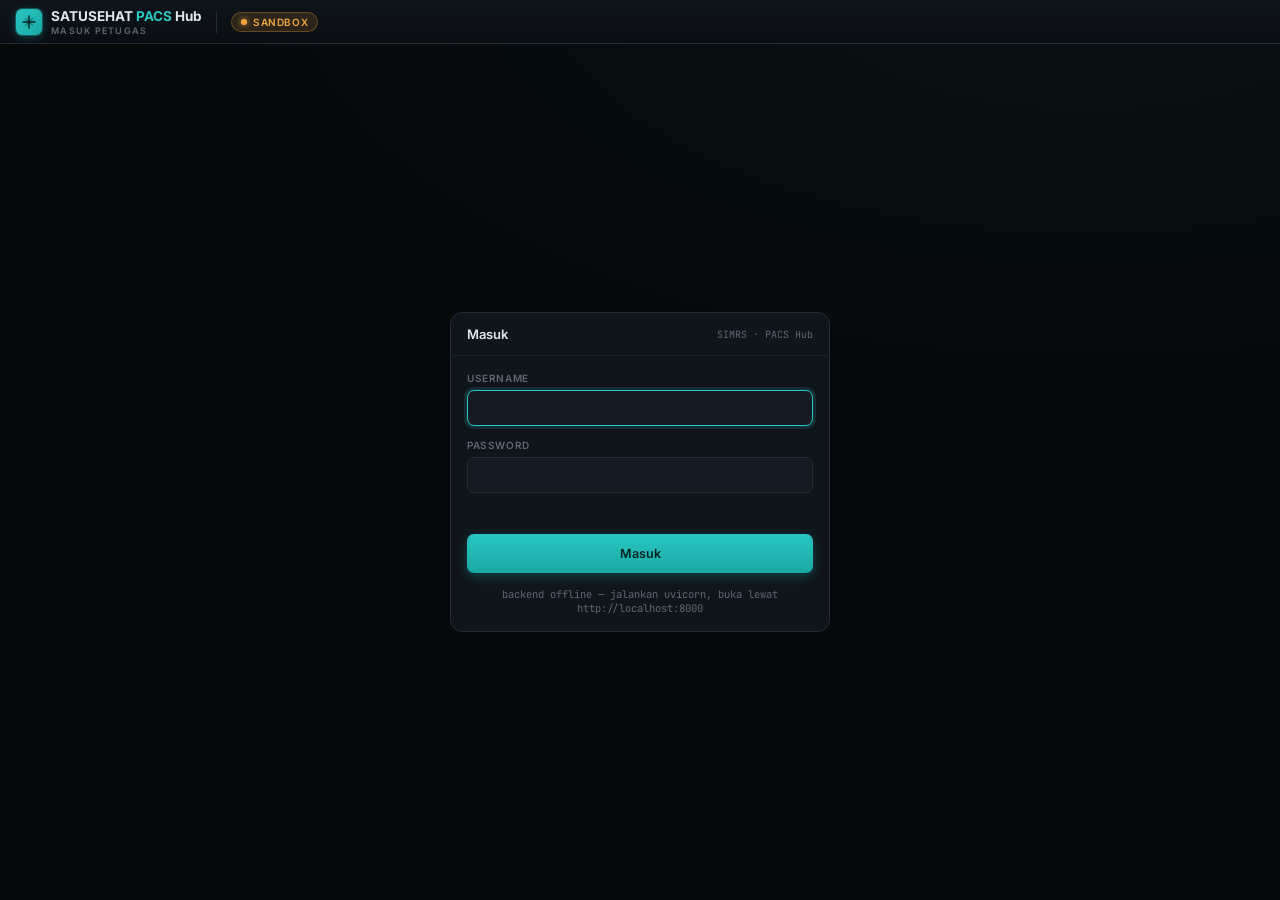
==== Frontend/bedah.html @ 787d6f1c "feat: login with roles, Instalasi Bedah module (Encounter + Procedure), single PACS viewer" ====
<!DOCTYPE html>
<html lang="id" data-theme="dark">
<head>
<meta charset="UTF-8" />
<meta name="viewport" content="width=device-width, initial-scale=1.0" />
<script src="auth.js"></script>
<title>Instalasi Bedah · SATUSEHAT PACS</title>
<link rel="preconnect" href="https://fonts.googleapis.com" />
<link rel="preconnect" href="https://fonts.gstatic.com" crossorigin />
<link href="https://fonts.googleapis.com/css2?family=Inter:wght@400;500;600;700;800&family=JetBrains+Mono:wght@400;500;600&display=swap" rel="stylesheet" />
<style>
:root{
  --bg-void:#06080a;--bg-app:#0b0f14;--bg-elev:#10151b;--bg-panel:#131a22;--bg-panel-2:#182029;--bg-hover:#1d2731;
  --line:#232d38;--line-soft:#1a222b;--txt:#dfe7ee;--txt-2:#93a1af;--txt-3:#5c6875;
  --accent:#29c6c2;--accent-2:#1aa8a4;--accent-dim:rgba(41,198,194,.13);
  --amber:#f2a63b;--amber-dim:rgba(242,166,59,.13);--green:#35c46b;--red:#e5484d;--blue:#4a90e2;--purple:#9d7bff;
  --shadow:0 8px 30px rgba(0,0,0,.45);--radius:6px;--mono:'JetBrains Mono','Consolas',monospace;--h-brand:44px;
}
*{box-sizing:border-box;margin:0;padding:0}
html,body{height:100%}
body{font-family:'Inter',-apple-system,'Segoe UI',Roboto,sans-serif;background:var(--bg-void);color:var(--txt);font-size:13px;-webkit-font-smoothing:antialiased;
  background-image:radial-gradient(1000px 500px at 85% -5%,rgba(41,198,194,.05),transparent)}
button{font-family:inherit;color:inherit;background:none;border:none;cursor:pointer}
a{text-decoration:none;color:inherit}
::-webkit-scrollbar{width:9px;height:9px}::-webkit-scrollbar-track{background:var(--bg-void)}::-webkit-scrollbar-thumb{background:#28323d;border-radius:5px;border:2px solid var(--bg-void)}
.mono{font-family:var(--mono)}

/* brand */
.brand{height:var(--h-brand);display:flex;align-items:center;gap:14px;padding:0 16px;background:linear-gradient(180deg,#0e141a,#0a0e13);border-bottom:1px solid var(--line);position:sticky;top:0;z-index:20}
.logo{display:flex;align-items:center;gap:9px}
.logo-mark{width:26px;height:26px;border-radius:6px;background:linear-gradient(135deg,var(--accent),var(--accent-2));display:grid;place-items:center;box-shadow:0 0 0 1px rgba(41,198,194,.3),0 2px 10px rgba(41,198,194,.3)}
.logo-mark svg{width:16px;height:16px;stroke:#04211f;stroke-width:2.2;fill:none}
.logo-name{font-weight:700;font-size:13.5px}.logo-name b{color:var(--accent)}
.logo-sub{font-size:9px;letter-spacing:.14em;color:var(--txt-3);text-transform:uppercase;font-weight:600;margin-top:1px}
.brand-sep{width:1px;height:22px;background:var(--line)}
.env-badge{display:flex;align-items:center;gap:6px;padding:3px 9px;border-radius:20px;background:var(--amber-dim);border:1px solid rgba(242,166,59,.3)}
.env-badge .dot{width:6px;height:6px;border-radius:50%;background:var(--amber);box-shadow:0 0 6px var(--amber)}
.env-badge span{font-size:10px;font-weight:600;letter-spacing:.06em;color:var(--amber)}
.topnav{display:flex;gap:2px;margin-left:6px}
.topnav a{padding:6px 13px;border-radius:6px;font-size:12px;font-weight:600;color:var(--txt-2);transition:.12s}
.topnav a:hover{background:var(--bg-hover);color:var(--txt)}.topnav a.active{background:var(--accent-dim);color:var(--accent)}
.brand-spacer{flex:1}
.unit-sel{display:flex;align-items:center;gap:8px;padding:5px 12px;border-radius:var(--radius);background:var(--bg-panel);border:1px solid var(--line);font-size:12px}
.unit-sel select{background:none;border:none;color:var(--txt);font-family:inherit;font-weight:600;font-size:12px;outline:none;cursor:pointer}
.avatar{width:28px;height:28px;border-radius:50%;background:linear-gradient(135deg,#2c3a47,#1c2732);border:1px solid var(--line);display:grid;place-items:center;font-size:11px;font-weight:700;color:var(--txt-2)}

.wrap{max-width:1240px;margin:0 auto;padding:24px 26px 60px}
.page-head{display:flex;align-items:flex-end;justify-content:space-between;margin-bottom:20px}
.page-head h1{font-size:24px;font-weight:800;letter-spacing:-.02em}
.page-head p{font-size:13px;color:var(--txt-2);margin-top:4px}
.page-head .accession{font-family:var(--mono);font-size:12px;color:var(--txt-3);background:var(--bg-panel);border:1px solid var(--line);padding:7px 12px;border-radius:8px}
.page-head .accession b{color:var(--accent)}

/* stepper */
.stepper{display:flex;align-items:center;gap:0;margin-bottom:24px;background:var(--bg-elev);border:1px solid var(--line);border-radius:12px;padding:6px}
.step{flex:1;display:flex;align-items:center;gap:10px;padding:10px 14px;border-radius:8px;position:relative}
.step.active{background:var(--accent-dim)}
.step .num{width:24px;height:24px;border-radius:50%;display:grid;place-items:center;font-size:11px;font-weight:700;font-family:var(--mono);background:var(--bg-panel);color:var(--txt-3);border:1px solid var(--line);flex-shrink:0}
.step.active .num{background:var(--accent);color:#042321;border-color:var(--accent)}
.step.done .num{background:rgba(53,196,107,.2);color:var(--green);border-color:rgba(53,196,107,.4)}
.step b{font-size:12px;font-weight:600}.step.active b{color:var(--accent)}.step:not(.active) b{color:var(--txt-2)}
.step small{display:block;font-size:9.5px;color:var(--txt-3)}
.step-arrow{color:var(--txt-3);opacity:.4;padding:0 2px}.step-arrow svg{width:14px;height:14px;stroke:currentColor;fill:none;stroke-width:2}

/* layout */
.grid{display:grid;grid-template-columns:1fr 1fr;gap:16px}
.col{display:flex;flex-direction:column;gap:16px}
.card{background:var(--bg-elev);border:1px solid var(--line);border-radius:12px;overflow:hidden}
.card-head{display:flex;align-items:center;gap:10px;padding:13px 16px;border-bottom:1px solid var(--line-soft)}
.card-head .hicon{width:26px;height:26px;border-radius:7px;background:var(--accent-dim);display:grid;place-items:center}
.card-head .hicon svg{width:15px;height:15px;stroke:var(--accent);fill:none;stroke-width:1.8}
.card-head b{font-size:13px;font-weight:600}
.card-head small{margin-left:auto;font-size:10px;color:var(--txt-3);font-family:var(--mono)}
.card-body{padding:16px}

/* fields */
.field{margin-bottom:13px}
.field:last-child{margin-bottom:0}
.field label{display:block;font-size:10px;letter-spacing:.06em;text-transform:uppercase;color:var(--txt-3);font-weight:600;margin-bottom:6px}
.field input,.field select,.field textarea{width:100%;background:var(--bg-panel);border:1px solid var(--line);border-radius:7px;padding:9px 11px;color:var(--txt);font-family:inherit;font-size:13px;outline:none;transition:border-color .12s}
.field input:focus,.field select:focus,.field textarea:focus{border-color:var(--accent);box-shadow:0 0 0 3px var(--accent-dim)}
.field .mono{font-family:var(--mono)}
.field textarea{resize:vertical;line-height:1.5}
.field-row{display:flex;gap:11px}.field-row .field{flex:1}
.nik-row{display:flex;gap:8px;align-items:flex-end}
.nik-row .field{flex:1;margin-bottom:0}
.btn{display:flex;align-items:center;justify-content:center;gap:8px;padding:9px 14px;border-radius:7px;font-size:12.5px;font-weight:600;transition:filter .12s,transform .06s,background .12s;white-space:nowrap}
.btn:active{transform:translateY(1px)}
.btn svg{width:15px;height:15px;stroke:currentColor;fill:none;stroke-width:2}
.btn-ghost{background:var(--bg-panel);border:1px solid var(--line);color:var(--txt-2)}
.btn-ghost:hover{background:var(--bg-hover);color:var(--txt)}
.btn-primary{background:linear-gradient(180deg,var(--accent),var(--accent-2));color:#042321;box-shadow:0 3px 12px rgba(41,198,194,.28)}
.btn-primary:hover{filter:brightness(1.08)}
.btn-block{width:100%;padding:12px}
.ihs-badge{display:none;align-items:center;gap:8px;margin-top:11px;padding:9px 12px;background:rgba(53,196,107,.09);border:1px solid rgba(53,196,107,.3);border-radius:8px;font-size:12px}
.ihs-badge.show{display:flex}
.ihs-badge svg{width:15px;height:15px;stroke:var(--green);fill:none;stroke-width:2.4}
.ihs-badge b{font-family:var(--mono);color:var(--green)}
.ihs-badge span{color:var(--txt-2)}

/* upload dropzone */
.dropzone{border:1.5px dashed var(--line);border-radius:10px;padding:26px 18px;text-align:center;transition:.15s;cursor:pointer;background:var(--bg-panel)}
.dropzone:hover,.dropzone.drag{border-color:var(--accent);background:var(--accent-dim)}
.dropzone svg{width:34px;height:34px;stroke:var(--accent);fill:none;stroke-width:1.5;margin-bottom:10px}
.dropzone b{display:block;font-size:13px;font-weight:600;margin-bottom:4px}
.dropzone small{font-size:11px;color:var(--txt-3)}
.dropzone .fmts{margin-top:10px;display:flex;gap:6px;justify-content:center}
.dropzone .fmts span{font-family:var(--mono);font-size:9px;font-weight:600;padding:2px 7px;border-radius:4px;background:var(--bg-void);color:var(--txt-2);border:1px solid var(--line)}
.preview{display:none;gap:13px;align-items:center;padding:12px;background:var(--bg-panel);border:1px solid var(--line);border-radius:10px;margin-top:12px}
.preview.show{display:flex}
.preview .thumb{width:74px;height:74px;border-radius:8px;overflow:hidden;background:#05070a;flex-shrink:0;border:1px solid var(--line)}
.preview .thumb svg{width:100%;height:100%;display:block}
.preview .pinfo{flex:1;min-width:0}
.preview .pinfo b{font-size:12.5px;font-weight:600;display:block;white-space:nowrap;overflow:hidden;text-overflow:ellipsis}
.preview .pinfo small{font-size:10.5px;color:var(--txt-3);font-family:var(--mono);display:block;margin-top:3px}
.preview .pmeta{display:flex;gap:6px;margin-top:7px}
.preview .pmeta span{font-family:var(--mono);font-size:9px;padding:2px 6px;border-radius:4px;background:var(--accent-dim);color:var(--accent)}

/* live FHIR console */
.console{background:#05080b;border:1px solid var(--line);border-radius:10px;overflow:hidden}
.console-head{display:flex;align-items:center;justify-content:space-between;padding:9px 13px;background:var(--bg-panel);border-bottom:1px solid var(--line)}
.console-head span{font-size:10px;letter-spacing:.08em;text-transform:uppercase;color:var(--txt-2);font-weight:600;display:flex;align-items:center;gap:8px}
.console-head .led{width:6px;height:6px;border-radius:50%;background:var(--txt-3)}
.console-head.live .led{background:var(--green);box-shadow:0 0 6px var(--green)}
.console-body{max-height:280px;overflow:auto;padding:12px 13px;font-family:var(--mono);font-size:11px;line-height:1.65;white-space:pre-wrap;word-break:break-word;color:#8fa3b3}
.console-body .key{color:#7fb2e8}.console-body .str{color:#c3e88d}.console-body .method{color:var(--accent);font-weight:600}.console-body .url{color:var(--txt-2)}.console-body .ok{color:var(--green)}.console-body .muted{color:var(--txt-3)}.console-body .err{color:var(--red)}.console-body .amber{color:var(--amber)}
.actions{display:flex;gap:11px;margin-top:2px}
.actions .btn{flex:1}

@media(max-width:920px){.grid{grid-template-columns:1fr}.stepper{overflow-x:auto}.page-head{flex-direction:column;align-items:flex-start;gap:10px}}
/* bedah */
.rad-empty{font-size:12px;color:var(--txt-3)}
.rad-item{padding:10px 12px;border:1px solid var(--line);border-radius:9px;background:var(--bg-panel);margin-bottom:9px}
.rad-item:last-child{margin-bottom:0}
.rad-item .rt{display:flex;align-items:center;gap:8px;font-size:12.5px;font-weight:600}
.rad-item .rt span{font-family:var(--mono);font-size:9px;padding:2px 6px;border-radius:4px;background:var(--accent-dim);color:var(--accent)}
.rad-item .rd{font-size:10.5px;color:var(--txt-3);font-family:var(--mono);margin-top:3px}
.rad-item .rr{font-size:12px;color:var(--txt-2);margin-top:6px;line-height:1.5}
.op-item{cursor:pointer;transition:border-color .12s}.op-item:hover{border-color:var(--accent)}
.op-item.active{border-color:var(--accent);box-shadow:0 0 0 3px var(--accent-dim)}
.tag{margin-left:auto;font-style:normal;font-size:9px;font-weight:600;letter-spacing:.04em;text-transform:uppercase;padding:2px 7px;border-radius:10px}
.tag.sent{background:rgba(53,196,107,.15);color:var(--green)}
.tag.scheduled{background:var(--amber-dim);color:var(--amber)}
.field input:disabled,.field select:disabled,.field textarea:disabled{opacity:.6}
</style>
</head>
<body>

<header class="brand">
  <a href="index.html" class="logo">
    <div class="logo-mark"><svg viewBox="0 0 24 24"><path d="M12 3v18M3 12h18" stroke-linecap="round"/><path d="M7 7l10 10M17 7L7 17" opacity=".4" stroke-linecap="round"/></svg></div>
    <div><div class="logo-name">SATUSEHAT <b>PACS</b> Hub</div><div class="logo-sub">Instalasi Bedah Sentral</div></div>
  </a>
  <div class="brand-sep"></div>
  <div class="env-badge"><i class="dot"></i><span>SANDBOX</span></div>
  <nav class="topnav">
    <a href="index.html">Menu</a>
    <a href="instalasi.html">Instalasi</a>
    <a href="pacs.html">PACS Viewer</a>
    <a href="bedah.html" class="active">Bedah</a>
  </nav>
  <div class="brand-spacer"></div>
  <div class="avatar">—</div>
</header>

<div class="wrap">
  <div class="page-head">
    <div><h1>Laporan Operasi</h1><p>Instalasi Bedah Sentral · RSUD Dr. Soetomo</p></div>
    <div class="accession">No. Operasi · <b id="opVal">belum disimpan</b></div>
  </div>

  <div class="stepper">
    <div class="step active"><div class="num">1</div><div><b>Pasien</b><small>NIK &amp; identitas</small></div></div>
    <div class="step-arrow"><svg viewBox="0 0 24 24"><path d="M9 6l6 6-6 6"/></svg></div>
    <div class="step"><div class="num">2</div><div><b>Hasil Radiologi</b><small>dari arsip PACS</small></div></div>
    <div class="step-arrow"><svg viewBox="0 0 24 24"><path d="M9 6l6 6-6 6"/></svg></div>
    <div class="step"><div class="num">3</div><div><b>Jadwal</b><small>kamar operasi</small></div></div>
    <div class="step-arrow"><svg viewBox="0 0 24 24"><path d="M9 6l6 6-6 6"/></svg></div>
    <div class="step"><div class="num">4</div><div><b>Laporan</b><small>ICD-9-CM</small></div></div>
    <div class="step-arrow"><svg viewBox="0 0 24 24"><path d="M9 6l6 6-6 6"/></svg></div>
    <div class="step"><div class="num">5</div><div><b>Kirim</b><small>SATUSEHAT</small></div></div>
  </div>

  <div class="grid">
    <div class="col">
      <div class="card">
        <div class="card-head"><div class="hicon"><svg viewBox="0 0 24 24"><circle cx="12" cy="8" r="4"/><path d="M4 21c0-4.4 3.6-8 8-8s8 3.6 8 8"/></svg></div><b>Data Pasien</b><small>FHIR Patient</small></div>
        <div class="card-body">
          <div class="nik-row">
            <div class="field"><label>NIK (KTP)</label><input class="mono" id="nik" placeholder="16 digit NIK" value="9271060312000001" /></div>
            <button class="btn btn-ghost" id="cekBtn"><svg viewBox="0 0 24 24"><circle cx="11" cy="11" r="7"/><path d="M21 21l-4.3-4.3"/></svg>Cek SATUSEHAT</button>
          </div>
          <div class="ihs-badge" id="ihsBadge"><svg viewBox="0 0 24 24"><path d="M20 6L9 17l-5-5"/></svg><span>IHS Number ditemukan:</span><b id="ihsVal">—</b></div>
          <div class="field-row" style="margin-top:13px"><div class="field"><label>Nama Lengkap</label><input id="nama" value="Ardianto Putra" /></div></div>
          <div class="field-row">
            <div class="field"><label>Jenis Kelamin</label><select id="jk"><option>Laki-laki</option><option>Perempuan</option></select></div>
            <div class="field"><label>Tanggal Lahir</label><input class="mono" id="dob" value="1992-01-09" /></div>
          </div>
        </div>
      </div>

      <div class="card">
        <div class="card-head"><div class="hicon"><svg viewBox="0 0 24 24"><rect x="3" y="5" width="18" height="14" rx="2"/><path d="M21 16l-5-5-6 6"/><circle cx="8.5" cy="10" r="1.5"/></svg></div><b>Hasil Radiologi Pasien</b><small>arsip PACS</small></div>
        <div class="card-body" id="radList"><div class="rad-empty">Memuat hasil radiologi…</div></div>
      </div>

      <div class="card">
        <div class="card-head"><div class="hicon"><svg viewBox="0 0 24 24"><rect x="3" y="5" width="18" height="16" rx="2"/><path d="M16 3v4M8 3v4M3 11h18"/></svg></div><b>Jadwal Operasi</b><small>FHIR Encounter</small></div>
        <div class="card-body">
          <div class="field-row">
            <div class="field"><label>Mulai Operasi</label><input class="mono" type="datetime-local" id="opStart" /></div>
            <div class="field"><label>Selesai Operasi</label><input class="mono" type="datetime-local" id="opEnd" /></div>
          </div>
          <div class="field"><label>Kamar Operasi</label><select id="room"><option value="OK-01">OK-01 · Kamar Operasi 1</option></select></div>
          <div class="field-row">
            <div class="field"><label>Dokter Bedah (Operator)</label><input id="surgeon" /></div>
            <div class="field"><label>Dokter Anestesi</label><input id="anesthesiologist" value="dr. Lestari Wibowo, Sp.An" /></div>
          </div>
          <div class="field"><label>Jenis Anestesi</label><select id="anesthesia"><option>Anestesi Umum</option><option>Anestesi Spinal</option><option>Anestesi Lokal</option></select></div>
        </div>
      </div>
    </div>

    <div class="col">
      <div class="card">
        <div class="card-head"><div class="hicon"><svg viewBox="0 0 24 24"><path d="M14 3v4a1 1 0 001 1h4"/><path d="M17 21H7a2 2 0 01-2-2V5a2 2 0 012-2h7l5 5v11a2 2 0 01-2 2z"/><path d="M9 13h6M9 17h4"/></svg></div><b>Laporan Operasi</b><small>FHIR Procedure</small></div>
        <div class="card-body">
          <div class="field-row">
            <div class="field" style="flex:.8"><label>ICD-10 Pra-Operasi</label><input class="mono" id="preCode" value="K35.8" /></div>
            <div class="field" style="flex:1.4"><label>Diagnosis Pra-Operasi</label><input id="preText" value="Acute appendicitis, other and unspecified" /></div>
          </div>
          <div class="field"><label>Tindakan (ICD-9-CM)</label><select id="proc">
            <option value="47.09">47.09 · Apendektomi (terbuka)</option>
            <option value="47.01">47.01 · Apendektomi laparoskopik</option>
            <option value="51.23">51.23 · Kolesistektomi laparoskopik</option>
            <option value="53.00">53.00 · Herniorafi inguinal unilateral</option>
            <option value="54.11">54.11 · Laparotomi eksplorasi</option>
            <option value="74.1">74.1 · Seksio sesarea</option>
            <option value="32.41">32.41 · Lobektomi paru torakoskopik</option>
          </select></div>
          <div class="field"><label>Diagnosis Pasca-Operasi</label><input id="postDx" value="Apendisitis akut, tidak perforasi" /></div>
          <div class="field"><label>Temuan Operasi</label><textarea id="findings" rows="3">Apendiks hiperemis dan edema, panjang ±8 cm, tidak perforasi. Tidak tampak abses. Apendiks dipotong, puntung dijahit.</textarea></div>
          <div class="field"><label>Komplikasi</label><input id="complications" value="Tidak ada" /></div>
          <div class="actions">
            <button class="btn btn-ghost" id="saveOpBtn"><svg viewBox="0 0 24 24"><path d="M19 21H5a2 2 0 01-2-2V5a2 2 0 012-2h11l5 5v11a2 2 0 01-2 2z"/><path d="M17 21v-8H7v8M7 3v5h8"/></svg>Simpan Laporan</button>
            <button class="btn btn-primary" id="sendOpBtn"><svg viewBox="0 0 24 24"><path d="M22 2L11 13M22 2l-7 20-4-9-9-4 20-7z"/></svg>Kirim ke SATUSEHAT</button>
          </div>
        </div>
      </div>

      <div class="console">
        <div class="console-head" id="consoleHead"><span><i class="led"></i>FHIR R4 · Sandbox</span><span class="mono" style="font-size:9px;color:var(--txt-3)" id="cStatus">siap</span></div>
        <div class="console-body" id="console"><span class="muted"># Encounter (kamar operasi) → Procedure (ICD-9-CM)</span></div>
      </div>

      <div class="card">
        <div class="card-head"><div class="hicon"><svg viewBox="0 0 24 24"><path d="M8 6h13M8 12h13M8 18h13M3 6h.01M3 12h.01M3 18h.01"/></svg></div><b>Riwayat Operasi</b><small><span id="opCount">—</span> · <a href="bedah.html" id="newOp" style="color:var(--accent)">+ laporan baru</a></small></div>
        <div class="card-body" id="opList"><div class="rad-empty">Memuat…</div></div>
      </div>
    </div>
  </div>
</div>

<script>
const $=q=>document.querySelector(q);
const API_BASE=location.protocol.startsWith('http')?location.origin:'http://localhost:8000';
const esc=v=>String(v??'').replace(/[&<>"]/g,c=>({'&':'&amp;','<':'&lt;','>':'&gt;','"':'&quot;'}[c]));
const consoleEl=$('#console'),cHead=$('#consoleHead'),cStatus=$('#cStatus');
const CHECK='<svg viewBox="0 0 24 24"><path d="M20 6L9 17l-5-5"/></svg>';
// Official ICD-9-CM display names sent to SATUSEHAT (the dropdown shows Indonesian labels).
const PROC={'47.09':'Other appendectomy','47.01':'Laparoscopic appendectomy','51.23':'Laparoscopic cholecystectomy',
  '53.00':'Unilateral repair of inguinal hernia, not otherwise specified','54.11':'Exploratory laparotomy',
  '74.1':'Low cervical cesarean section','32.41':'Thoracoscopic lobectomy of lung'};
const FORM_FIELDS=['#nik','#nama','#jk','#dob','#opStart','#opEnd','#room','#surgeon','#anesthesiologist','#anesthesia',
  '#preCode','#preText','#proc','#postDx','#findings','#complications','#cekBtn'];
let opId=null;

function errorText(r){try{const i=r.issue&&r.issue[0];return (i&&((i.details&&i.details.text)||i.diagnostics))||(r.fault&&r.fault.faultstring)||r.detail||JSON.stringify(r).slice(0,220);}catch(_){return '';}}
function localInput(d){const p=n=>String(n).padStart(2,'0');return d.getFullYear()+'-'+p(d.getMonth()+1)+'-'+p(d.getDate())+'T'+p(d.getHours())+':'+p(d.getMinutes());}
function fmtDate(v){const d=new Date(v);return !v||isNaN(d)?'—':d.toLocaleString('id-ID',{day:'2-digit',month:'short',year:'numeric',hour:'2-digit',minute:'2-digit'});}
function markStep(i){const s=document.querySelectorAll('.step')[i];if(s)s.classList.add('done');}
function log(h){consoleEl.innerHTML+='\n'+h;consoleEl.scrollTop=consoleEl.scrollHeight;}

// defaults: operation today 09:00-10:15
(function(){const s=new Date();s.setHours(9,0,0,0);const e=new Date(s.getTime()+75*60000);$('#opStart').value=localInput(s);$('#opEnd').value=localInput(e);})();

// radiology results of this patient, from the PACS archive (the radiologist's reading is saved there on send)
async function loadRadiology(nik){
  const box=$('#radList');
  let list;
  try{const r=await fetch(API_BASE+'/api/studies');if(!r.ok)throw new Error('HTTP '+r.status);list=await r.json();}
  catch(err){box.innerHTML='<div class="rad-empty">Arsip PACS tidak dapat dimuat.</div>';return;}
  const mine=list.filter(s=>(s.nik||'')===nik);
  if(!mine.length){box.innerHTML='<div class="rad-empty">Belum ada pemeriksaan radiologi untuk NIK ini.</div>';return;}
  box.innerHTML=mine.map(s=>'<div class="rad-item"><div class="rt"><span>'+esc(s.modality||'—')+'</span>'+esc(s.description||'Studi')+
    '<i class="tag '+(s.sent?'sent':'scheduled')+'">'+(s.sent?'Dibaca':'Menunggu bacaan')+'</i></div>'+
    '<div class="rd">'+esc(fmtDate(s.created))+' · No. Arsip '+esc(s.id)+(s.file?'':' · tanpa citra')+'</div>'+
    '<div class="rr">'+(s.icd10?'<b>'+esc(s.icd10)+'</b> '+esc(s.diagnosis||'')+(s.finding?' — '+esc(s.finding):''):'Belum ada bacaan radiolog.')+'</div></div>').join('');
  markStep(1);
}

// NIK lookup: real SATUSEHAT Patient search through the backend
$('#cekBtn').addEventListener('click',async()=>{
  const b=$('#cekBtn'),label=b.innerHTML,nik=$('#nik').value.trim();
  b.style.pointerEvents='none';b.textContent='Mencari…';
  try{
    const r=await fetch(API_BASE+'/api/satusehat/patient?nik='+encodeURIComponent(nik));
    const d=r.ok?await r.json():{status:r.status,response:{}};
    const code=Number(d.status)||0,entry=((d.response&&d.response.entry)||[])[0];
    if(code>=200&&code<300&&entry){$('#ihsVal').textContent=entry.resource.id;$('#ihsBadge').classList.add('show');b.innerHTML=CHECK+'Ditemukan';markStep(0);}
    else{$('#ihsBadge').classList.remove('show');b.textContent=code>=200&&code<300?'Tidak ditemukan':'Gagal ('+code+')';}
  }catch(err){b.textContent='Backend tidak terhubung';}
  b.style.pointerEvents='';
  setTimeout(()=>{b.innerHTML=label;},3000);
  loadRadiology(nik);
});
$('#nik').addEventListener('change',()=>{$('#ihsBadge').classList.remove('show');loadRadiology($('#nik').value.trim());});

function formData(){
  const proc=$('#proc');
  return {
    id:opId,
    patient:{nik:$('#nik').value.trim(),name:$('#nama').value.trim(),gender:$('#jk').value,birthDate:$('#dob').value.trim()},
    schedule:{start:$('#opStart').value,end:$('#opEnd').value,room:$('#room').value,surgeon:$('#surgeon').value.trim(),
      anesthesiologist:$('#anesthesiologist').value.trim(),anesthesia:$('#anesthesia').value},
    report:{pre_dx_code:$('#preCode').value.trim(),pre_dx_text:$('#preText').value.trim(),
      proc_code:proc.value,proc_text:PROC[proc.value]||'',proc_label:proc.selectedOptions[0].textContent,
      post_dx:$('#postDx').value.trim(),findings:$('#findings').value.trim(),complications:$('#complications').value.trim()}
  };
}
function lock(sent){
  FORM_FIELDS.forEach(q=>{$(q).disabled=sent;});
  $('#saveOpBtn').style.display=sent?'none':'';$('#sendOpBtn').style.display=sent?'none':'';
}
function fillForm(op){
  const d=op.data||{},p=d.patient||{},s=d.schedule||{},rep=d.report||{};
  const set=(q,v)=>{if(v!==undefined&&v!==null&&v!=='')$(q).value=v;};
  set('#nik',p.nik);set('#nama',p.name);set('#jk',p.gender);set('#dob',p.birthDate);
  set('#opStart',s.start);set('#opEnd',s.end);set('#room',s.room);set('#surgeon',s.surgeon);
  set('#anesthesiologist',s.anesthesiologist);set('#anesthesia',s.anesthesia);
  set('#preCode',rep.pre_dx_code);set('#preText',rep.pre_dx_text);set('#proc',rep.proc_code);
  set('#postDx',rep.post_dx);set('#findings',rep.findings);set('#complications',rep.complications);
  opId=op.id;$('#opVal').textContent=op.id;lock(op.status==='sent');
  $('#ihsBadge').classList.remove('show');loadRadiology(p.nik||'');
  consoleEl.innerHTML=op.status==='sent'
    ?'<span class="muted"># sudah terkirim</span>\n<span class="key">Encounter</span>: <span class="str">"'+esc(op.encounter_id)+'"</span>\n<span class="key">Procedure</span>: <span class="str">"'+esc(op.procedure_id)+'"</span>'
    :'<span class="muted"># belum dikirim ke SATUSEHAT</span>';
}

// saved operations
async function loadOps(){
  const box=$('#opList');
  let list;
  try{const r=await fetch(API_BASE+'/api/operations');if(!r.ok)throw new Error('HTTP '+r.status);list=await r.json();}
  catch(err){box.innerHTML='<div class="rad-empty">Riwayat tidak dapat dimuat.</div>';return;}
  $('#opCount').textContent=list.length+' operasi';
  if(!list.length){box.innerHTML='<div class="rad-empty">Belum ada laporan operasi.</div>';return;}
  box.innerHTML='';
  list.forEach(op=>{
    const d=op.data||{},p=d.patient||{},s=d.schedule||{},rep=d.report||{};
    const el=document.createElement('div');el.className='rad-item op-item'+(op.id===opId?' active':'');
    el.innerHTML='<div class="rt"><span>'+esc(rep.proc_code||'—')+'</span>'+esc((rep.proc_label||'Operasi').replace(/^[\d.]+ · /,''))+
      '<i class="tag '+(op.status==='sent'?'sent':'scheduled')+'">'+(op.status==='sent'?'Terkirim':'Dijadwalkan')+'</i></div>'+
      '<div class="rd">'+esc(op.id)+' · '+esc(fmtDate(s.start))+' · '+esc(p.name||'—')+'</div>';
    el.onclick=()=>{fillForm(op);document.querySelectorAll('.op-item').forEach(x=>x.classList.toggle('active',x===el));};
    box.appendChild(el);
  });
}

async function saveOp(){
  const f=formData();
  if(!f.report.proc_code)throw new Error('Pilih tindakan (ICD-9-CM)');
  if(f.schedule.start&&f.schedule.end&&f.schedule.end<=f.schedule.start)throw new Error('Jam selesai harus setelah jam mulai');
  const r=await fetch(API_BASE+'/api/operations',{method:'POST',headers:{'Content-Type':'application/json'},body:JSON.stringify(f)});
  const d=await r.json().catch(()=>({}));
  if(!r.ok)throw new Error(d.detail||('HTTP '+r.status));
  opId=d.id;$('#opVal').textContent=d.id;markStep(2);markStep(3);
  loadOps();
  return d;
}
$('#saveOpBtn').addEventListener('click',async()=>{
  const b=$('#saveOpBtn'),label=b.innerHTML;
  b.style.pointerEvents='none';
  try{await saveOp();b.innerHTML=CHECK+'Tersimpan · '+esc(opId);}catch(err){b.textContent='Gagal: '+err.message;}
  b.style.pointerEvents='';
  setTimeout(()=>{b.innerHTML=label;},3000);
});

// send: save what is on screen, then Encounter -> Procedure through the backend
$('#sendOpBtn').addEventListener('click',async()=>{
  const b=$('#sendOpBtn'),url=API_BASE+'/api/satusehat/send-procedure';
  b.style.pointerEvents='none';b.style.opacity='.7';
  cHead.classList.add('live');cStatus.textContent='running…';
  consoleEl.innerHTML='<span class="muted"># '+esc(url)+'</span>';
  let data;
  try{
    await saveOp();
    const r=await fetch(url,{method:'POST',headers:{'Content-Type':'application/json'},body:JSON.stringify({operation_id:opId})});
    const d=await r.json().catch(()=>({}));
    data=r.ok?d:{ok:false,mode:'—',logs:[{step:'akses',status:r.status,request:{method:'POST',url},response:{issue:[{details:{text:d.detail||('HTTP '+r.status)}}]}}]};
  }catch(err){
    log('<span class="err">'+esc(err.message)+'</span>');cStatus.textContent='error';
    b.style.pointerEvents='';b.style.opacity='';return;
  }
  log('<span class="muted"># mode '+esc(data.mode)+'</span>');
  for(const step of data.logs||[]){
    const req=step.request||{},res=step.response||{},code=Number(step.status)||0,ok=code>=200&&code<300;
    log('\n<span class="method">'+esc(req.method)+'</span> <span class="url">'+esc(req.url)+'</span>'+(req.cached?' <span class="muted">(cached)</span>':''));
    let line='<span class="'+(ok?'ok':'err')+'">'+code+' '+(ok?(code===201?'Created':'OK'):'Error')+'</span>';
    if(ok&&res.id)line+=' <span class="key">id</span>:<span class="str">"'+esc(res.id)+'"</span>';
    else if(ok&&step.step==='token')line+=' <span class="muted">{ access_token:"'+esc(String(res.access_token||'').slice(0,12))+'…" }</span>';
    else if(ok&&res.resourceType==='Bundle')line+=' <span class="muted">ditemukan '+esc(res.total??0)+'</span>';
    else if(!ok)line+=' <span class="muted">'+esc(errorText(res))+'</span>';
    log(line);
  }
  const errors=(data.logs||[]).filter(l=>!(Number(l.status)>=200&&Number(l.status)<300)).length;
  if(data.ok){
    log('\n<span class="key">Encounter</span>: <span class="str">"'+esc(data.encounter_id)+'"</span>');
    log('<span class="key">Procedure</span>: <span class="str">"'+esc(data.procedure_id)+'"</span>');
    markStep(4);lock(true);
  }
  log('\n'+(data.ok?'<span class="ok">✓ Laporan operasi terkirim</span>':'<span class="err">✗ Pengiriman gagal</span>')+' <span class="muted">· mode '+esc(data.mode)+' · '+errors+' error</span>');
  cStatus.textContent=data.ok?'done · '+data.mode:'error · '+data.mode;
  b.style.pointerEvents='';b.style.opacity='';
  loadOps();
});

(window.simrsUser||Promise.resolve()).then(u=>{
  if(!$('#surgeon').value)$('#surgeon').value=u&&u.role==='dokter_bedah'?u.full_name:'dr. Bima Santoso, Sp.B';
  loadRadiology($('#nik').value.trim());
  loadOps();
});
</script>
</body>
</html>
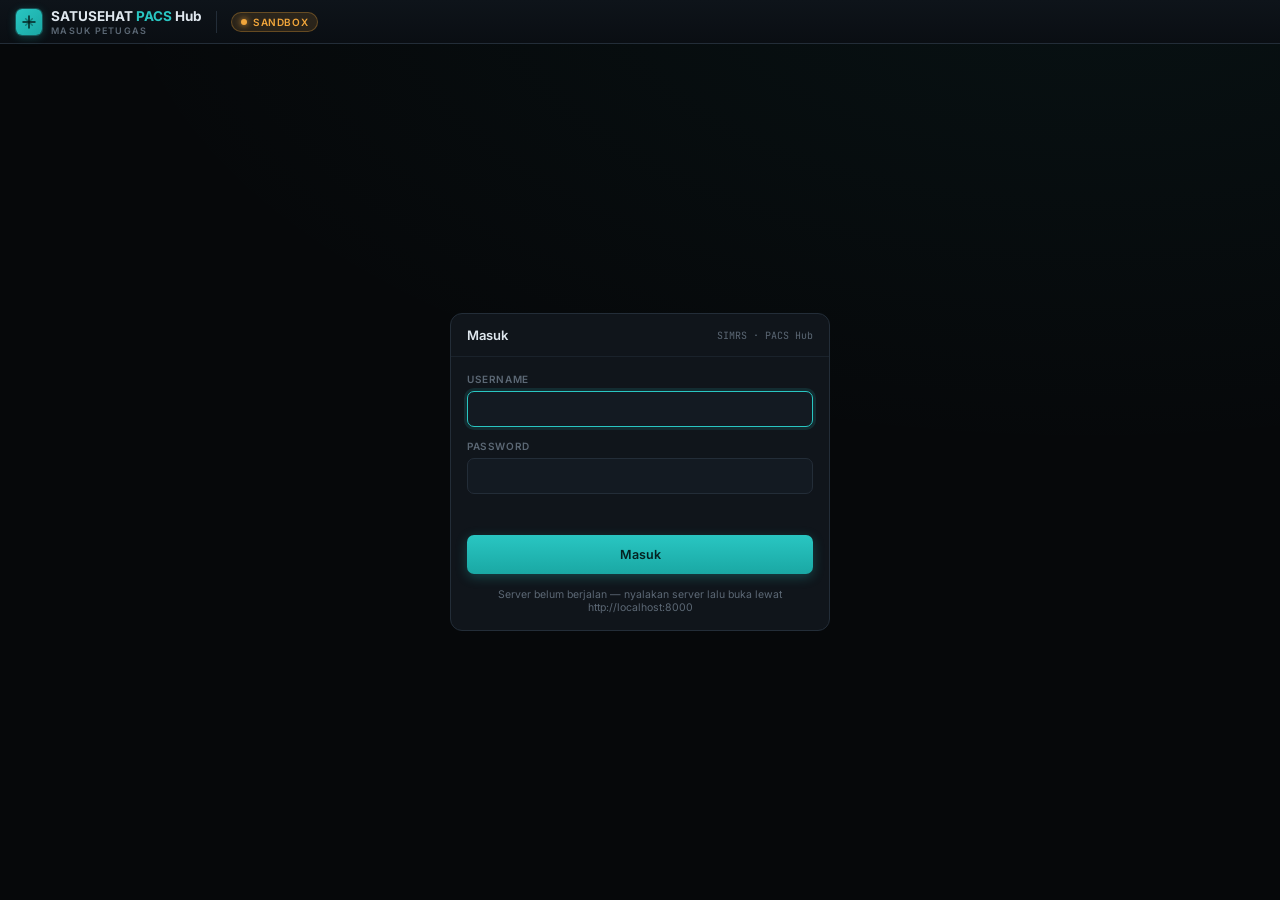
==== commit 9f55f5ab: "feat: DICOM/NIfTI-only uploads (NIfTI converted for the viewer), technical panels behind 'Detail tek" ====
--- a/Frontend/bedah.html
+++ b/Frontend/bedah.html
@@ -142,6 +142,29 @@
 .tag.sent{background:rgba(53,196,107,.15);color:var(--green)}
 .tag.scheduled{background:var(--amber-dim);color:var(--amber)}
 .field input:disabled,.field select:disabled,.field textarea:disabled{opacity:.6}
+/* tabs + request list */
+.tabs{display:flex;gap:4px;margin:18px 0 16px;border-bottom:1px solid var(--line)}
+.tab-btn{padding:10px 16px;font-size:13px;font-weight:600;color:var(--txt-2);border-bottom:2px solid transparent;margin-bottom:-1px}
+.tab-btn small{font-weight:400;font-size:10.5px;color:var(--txt-3);margin-left:7px}
+.tab-btn:hover{color:var(--txt)}.tab-btn.on{color:var(--accent);border-bottom-color:var(--accent)}
+.tab-pane{display:none}.tab-pane.active{display:block}
+.chips{display:flex;flex-wrap:wrap;gap:6px;margin-bottom:12px}
+.chip{padding:5px 10px;border-radius:14px;border:1px solid var(--line);background:var(--bg-panel);font-size:11.5px;color:var(--txt-2)}
+.chip b{font-family:var(--mono);margin-left:3px;color:var(--txt)}
+.chip.on{border-color:var(--accent);background:var(--accent-dim);color:var(--accent)}
+.rq-row{cursor:pointer;transition:border-color .12s}.rq-row:hover{border-color:var(--accent)}
+.rq-row.active{border-color:var(--accent);box-shadow:0 0 0 3px var(--accent-dim)}
+.muted-s{font-size:10.5px;color:var(--txt-3)}
+/* technical details (collapsed) + plain result line */
+.tech{margin-top:12px;border:1px solid var(--line);border-radius:9px;background:var(--bg-panel)}
+.tech>summary{cursor:pointer;list-style:none;padding:8px 12px;font-size:11px;font-weight:600;letter-spacing:.04em;color:var(--txt-3)}
+.tech>summary::-webkit-details-marker{display:none}
+.tech>summary::before{content:'\25B8  '}.tech[open]>summary::before{content:'\25BE  '}
+.tech[open]>summary{border-bottom:1px solid var(--line)}
+.tech>*:not(summary){margin:10px}
+.result-line{margin-top:10px;font-size:12.5px;line-height:1.5}
+.result-line:empty{display:none}
+.result-line.ok{color:var(--green)}.result-line.err{color:var(--red)}.result-line.info{color:var(--txt-2)}
 </style>
 </head>
 <body>
@@ -155,7 +178,7 @@
   <div class="env-badge"><i class="dot"></i><span>SANDBOX</span></div>
   <nav class="topnav">
     <a href="index.html">Menu</a>
-    <a href="instalasi.html">Instalasi</a>
+    <a href="instalasi.html">Instalasi Radiografi</a>
     <a href="pacs.html">PACS Viewer</a>
     <a href="bedah.html" class="active">Bedah</a>
   </nav>
@@ -169,96 +192,116 @@
     <div class="accession">No. Operasi · <b id="opVal">belum disimpan</b></div>
   </div>
 
-  <div class="stepper">
-    <div class="step active"><div class="num">1</div><div><b>Pasien</b><small>NIK &amp; identitas</small></div></div>
-    <div class="step-arrow"><svg viewBox="0 0 24 24"><path d="M9 6l6 6-6 6"/></svg></div>
-    <div class="step"><div class="num">2</div><div><b>Hasil Radiologi</b><small>dari arsip PACS</small></div></div>
-    <div class="step-arrow"><svg viewBox="0 0 24 24"><path d="M9 6l6 6-6 6"/></svg></div>
-    <div class="step"><div class="num">3</div><div><b>Jadwal</b><small>kamar operasi</small></div></div>
-    <div class="step-arrow"><svg viewBox="0 0 24 24"><path d="M9 6l6 6-6 6"/></svg></div>
-    <div class="step"><div class="num">4</div><div><b>Laporan</b><small>ICD-9-CM</small></div></div>
-    <div class="step-arrow"><svg viewBox="0 0 24 24"><path d="M9 6l6 6-6 6"/></svg></div>
-    <div class="step"><div class="num">5</div><div><b>Kirim</b><small>SATUSEHAT</small></div></div>
+
+  <div class="card">
+    <div class="card-head"><div class="hicon"><svg viewBox="0 0 24 24"><circle cx="12" cy="8" r="4"/><path d="M4 21c0-4.4 3.6-8 8-8s8 3.6 8 8"/></svg></div><b>Data Pasien</b><small>identitas pasien</small></div>
+    <div class="card-body">
+      <div class="nik-row">
+        <div class="field"><label>NIK (KTP)</label><input class="mono" id="nik" placeholder="16 digit NIK" value="9271060312000001" /></div>
+        <button class="btn btn-ghost" id="cekBtn"><svg viewBox="0 0 24 24"><circle cx="11" cy="11" r="7"/><path d="M21 21l-4.3-4.3"/></svg>Cek SATUSEHAT</button>
+      </div>
+      <div class="ihs-badge" id="ihsBadge"><svg viewBox="0 0 24 24"><path d="M20 6L9 17l-5-5"/></svg><span>IHS Number ditemukan:</span><b id="ihsVal">—</b></div>
+      <div class="field-row" style="margin-top:13px"><div class="field"><label>Nama Lengkap</label><input id="nama" value="Ardianto Putra" /></div></div>
+      <div class="field-row">
+        <div class="field"><label>Jenis Kelamin</label><select id="jk"><option>Laki-laki</option><option>Perempuan</option></select></div>
+        <div class="field"><label>Tanggal Lahir</label><input class="mono" id="dob" value="1992-01-09" /></div>
+      </div>
+    </div>
   </div>
-
-  <div class="grid">
-    <div class="col">
-      <div class="card">
-        <div class="card-head"><div class="hicon"><svg viewBox="0 0 24 24"><circle cx="12" cy="8" r="4"/><path d="M4 21c0-4.4 3.6-8 8-8s8 3.6 8 8"/></svg></div><b>Data Pasien</b><small>FHIR Patient</small></div>
-        <div class="card-body">
-          <div class="nik-row">
-            <div class="field"><label>NIK (KTP)</label><input class="mono" id="nik" placeholder="16 digit NIK" value="9271060312000001" /></div>
-            <button class="btn btn-ghost" id="cekBtn"><svg viewBox="0 0 24 24"><circle cx="11" cy="11" r="7"/><path d="M21 21l-4.3-4.3"/></svg>Cek SATUSEHAT</button>
-          </div>
-          <div class="ihs-badge" id="ihsBadge"><svg viewBox="0 0 24 24"><path d="M20 6L9 17l-5-5"/></svg><span>IHS Number ditemukan:</span><b id="ihsVal">—</b></div>
-          <div class="field-row" style="margin-top:13px"><div class="field"><label>Nama Lengkap</label><input id="nama" value="Ardianto Putra" /></div></div>
-          <div class="field-row">
-            <div class="field"><label>Jenis Kelamin</label><select id="jk"><option>Laki-laki</option><option>Perempuan</option></select></div>
-            <div class="field"><label>Tanggal Lahir</label><input class="mono" id="dob" value="1992-01-09" /></div>
+  <div class="tabs">
+    <button class="tab-btn on" data-tab="radiologi">Radiologi<small>permintaan &amp; hasil</small></button>
+    <button class="tab-btn" data-tab="operasi">Operasi<small>jadwal &amp; laporan</small></button>
+  </div>
+  <section class="tab-pane active" data-tab="radiologi">
+    <div class="grid">
+      <div class="col">
+        <div class="card" id="orderCard">
+          <div class="card-head"><div class="hicon"><svg viewBox="0 0 24 24"><rect x="3" y="5" width="18" height="14" rx="2"/><path d="M21 16l-5-5-6 6"/><circle cx="8.5" cy="10" r="1.5"/></svg></div><b>Permintaan Radiologi</b><small>ke Instalasi Radiologi</small></div>
+          <div class="card-body">
+            <div class="field-row">
+              <div class="field" style="flex:.7"><label>Modality</label><select id="rqModality"><option value="DX">DX (X-Ray)</option><option value="CT" selected>CT</option><option value="MR">MR</option><option value="US">US</option></select></div>
+              <div class="field"><label>Jenis Pemeriksaan</label><input id="rqExam" value="CT Abdomen dengan Kontras" /></div>
+            </div>
+            <div class="field-row">
+              <div class="field" style="flex:.7"><label>ICD-10 Indikasi</label><input class="mono" id="rqIcd" value="K35.8" /></div>
+              <div class="field"><label>Indikasi Klinis</label><input id="rqReason" value="Nyeri perut kanan bawah, suspek apendisitis" /></div>
+            </div>
+            <div class="field-row">
+              <div class="field" style="flex:.7"><label>Prioritas</label><select id="rqPriority"><option>Biasa</option><option>CITO</option></select></div>
+              <div class="field"><label>Catatan untuk Radiologi</label><input id="rqNote" placeholder="opsional" /></div>
+            </div>
+            <div class="actions"><button class="btn btn-primary" id="rqBtn"><svg viewBox="0 0 24 24"><path d="M22 2L11 13M22 2l-7 20-4-9-9-4 20-7z"/></svg>Kirim Permintaan ke Radiologi</button></div>
           </div>
         </div>
       </div>
-
-      <div class="card">
-        <div class="card-head"><div class="hicon"><svg viewBox="0 0 24 24"><rect x="3" y="5" width="18" height="14" rx="2"/><path d="M21 16l-5-5-6 6"/><circle cx="8.5" cy="10" r="1.5"/></svg></div><b>Hasil Radiologi Pasien</b><small>arsip PACS</small></div>
-        <div class="card-body" id="radList"><div class="rad-empty">Memuat hasil radiologi…</div></div>
-      </div>
-
-      <div class="card">
-        <div class="card-head"><div class="hicon"><svg viewBox="0 0 24 24"><rect x="3" y="5" width="18" height="16" rx="2"/><path d="M16 3v4M8 3v4M3 11h18"/></svg></div><b>Jadwal Operasi</b><small>FHIR Encounter</small></div>
-        <div class="card-body">
-          <div class="field-row">
-            <div class="field"><label>Mulai Operasi</label><input class="mono" type="datetime-local" id="opStart" /></div>
-            <div class="field"><label>Selesai Operasi</label><input class="mono" type="datetime-local" id="opEnd" /></div>
-          </div>
-          <div class="field"><label>Kamar Operasi</label><select id="room"><option value="OK-01">OK-01 · Kamar Operasi 1</option></select></div>
-          <div class="field-row">
-            <div class="field"><label>Dokter Bedah (Operator)</label><input id="surgeon" /></div>
-            <div class="field"><label>Dokter Anestesi</label><input id="anesthesiologist" value="dr. Lestari Wibowo, Sp.An" /></div>
-          </div>
-          <div class="field"><label>Jenis Anestesi</label><select id="anesthesia"><option>Anestesi Umum</option><option>Anestesi Spinal</option><option>Anestesi Lokal</option></select></div>
+      <div class="col">
+        <div class="card" id="rqListCard">
+          <div class="card-head"><div class="hicon"><svg viewBox="0 0 24 24"><path d="M8 6h13M8 12h13M8 18h13M3 6h.01M3 12h.01M3 18h.01"/></svg></div><b>Daftar Permintaan Radiologi</b><small>semua pasien</small></div>
+          <div class="card-body"><div class="chips" id="rqFilters"></div><div id="radList"><div class="rad-empty">Memuat…</div></div></div>
         </div>
       </div>
     </div>
-
-    <div class="col">
-      <div class="card">
-        <div class="card-head"><div class="hicon"><svg viewBox="0 0 24 24"><path d="M14 3v4a1 1 0 001 1h4"/><path d="M17 21H7a2 2 0 01-2-2V5a2 2 0 012-2h7l5 5v11a2 2 0 01-2 2z"/><path d="M9 13h6M9 17h4"/></svg></div><b>Laporan Operasi</b><small>FHIR Procedure</small></div>
-        <div class="card-body">
-          <div class="field-row">
-            <div class="field" style="flex:.8"><label>ICD-10 Pra-Operasi</label><input class="mono" id="preCode" value="K35.8" /></div>
-            <div class="field" style="flex:1.4"><label>Diagnosis Pra-Operasi</label><input id="preText" value="Acute appendicitis, other and unspecified" /></div>
+  </section>
+  <section class="tab-pane" data-tab="operasi">
+    <div class="grid">
+      <div class="col">
+        <div class="card">
+          <div class="card-head"><div class="hicon"><svg viewBox="0 0 24 24"><rect x="3" y="5" width="18" height="16" rx="2"/><path d="M16 3v4M8 3v4M3 11h18"/></svg></div><b>Jadwal Operasi</b><small>kamar &amp; waktu</small></div>
+          <div class="card-body">
+            <div class="field-row">
+              <div class="field"><label>Mulai Operasi</label><input class="mono" type="datetime-local" id="opStart" /></div>
+              <div class="field"><label>Selesai Operasi</label><input class="mono" type="datetime-local" id="opEnd" /></div>
+            </div>
+            <div class="field"><label>Kamar Operasi</label><select id="room"><option value="OK-01">OK-01 · Kamar Operasi 1</option></select></div>
+            <div class="field-row">
+              <div class="field"><label>Dokter Bedah (Operator)</label><input id="surgeon" /></div>
+              <div class="field"><label>Dokter Anestesi</label><input id="anesthesiologist" value="dr. Lestari Wibowo, Sp.An" /></div>
+            </div>
+            <div class="field"><label>Jenis Anestesi</label><select id="anesthesia"><option>Anestesi Umum</option><option>Anestesi Spinal</option><option>Anestesi Lokal</option></select></div>
           </div>
-          <div class="field"><label>Tindakan (ICD-9-CM)</label><select id="proc">
-            <option value="47.09">47.09 · Apendektomi (terbuka)</option>
-            <option value="47.01">47.01 · Apendektomi laparoskopik</option>
-            <option value="51.23">51.23 · Kolesistektomi laparoskopik</option>
-            <option value="53.00">53.00 · Herniorafi inguinal unilateral</option>
-            <option value="54.11">54.11 · Laparotomi eksplorasi</option>
-            <option value="74.1">74.1 · Seksio sesarea</option>
-            <option value="32.41">32.41 · Lobektomi paru torakoskopik</option>
-          </select></div>
-          <div class="field"><label>Diagnosis Pasca-Operasi</label><input id="postDx" value="Apendisitis akut, tidak perforasi" /></div>
-          <div class="field"><label>Temuan Operasi</label><textarea id="findings" rows="3">Apendiks hiperemis dan edema, panjang ±8 cm, tidak perforasi. Tidak tampak abses. Apendiks dipotong, puntung dijahit.</textarea></div>
-          <div class="field"><label>Komplikasi</label><input id="complications" value="Tidak ada" /></div>
-          <div class="actions">
-            <button class="btn btn-ghost" id="saveOpBtn"><svg viewBox="0 0 24 24"><path d="M19 21H5a2 2 0 01-2-2V5a2 2 0 012-2h11l5 5v11a2 2 0 01-2 2z"/><path d="M17 21v-8H7v8M7 3v5h8"/></svg>Simpan Laporan</button>
-            <button class="btn btn-primary" id="sendOpBtn"><svg viewBox="0 0 24 24"><path d="M22 2L11 13M22 2l-7 20-4-9-9-4 20-7z"/></svg>Kirim ke SATUSEHAT</button>
+        </div>
+        <div class="card">
+          <div class="card-head"><div class="hicon"><svg viewBox="0 0 24 24"><path d="M14 3v4a1 1 0 001 1h4"/><path d="M17 21H7a2 2 0 01-2-2V5a2 2 0 012-2h7l5 5v11a2 2 0 01-2 2z"/><path d="M9 13h6M9 17h4"/></svg></div><b>Laporan Operasi</b><small>tindakan operasi</small></div>
+          <div class="card-body">
+            <div class="field-row">
+              <div class="field" style="flex:.8"><label>ICD-10 Pra-Operasi</label><input class="mono" id="preCode" value="K35.8" /></div>
+              <div class="field" style="flex:1.4"><label>Diagnosis Pra-Operasi</label><input id="preText" value="Acute appendicitis, other and unspecified" /></div>
+            </div>
+            <div class="field"><label>Tindakan (ICD-9-CM)</label><select id="proc">
+              <option value="47.09">47.09 · Apendektomi (terbuka)</option>
+              <option value="47.01">47.01 · Apendektomi laparoskopik</option>
+              <option value="51.23">51.23 · Kolesistektomi laparoskopik</option>
+              <option value="53.00">53.00 · Herniorafi inguinal unilateral</option>
+              <option value="54.11">54.11 · Laparotomi eksplorasi</option>
+              <option value="74.1">74.1 · Seksio sesarea</option>
+              <option value="32.41">32.41 · Lobektomi paru torakoskopik</option>
+            </select></div>
+            <div class="field"><label>Diagnosis Pasca-Operasi</label><input id="postDx" value="Apendisitis akut, tidak perforasi" /></div>
+            <div class="field"><label>Temuan Operasi</label><textarea id="findings" rows="3">Apendiks hiperemis dan edema, panjang ±8 cm, tidak perforasi. Tidak tampak abses. Apendiks dipotong, puntung dijahit.</textarea></div>
+            <div class="field"><label>Komplikasi</label><input id="complications" value="Tidak ada" /></div>
+            <div class="actions">
+              <button class="btn btn-ghost" id="saveOpBtn"><svg viewBox="0 0 24 24"><path d="M19 21H5a2 2 0 01-2-2V5a2 2 0 012-2h11l5 5v11a2 2 0 01-2 2z"/><path d="M17 21v-8H7v8M7 3v5h8"/></svg>Simpan Laporan</button>
+              <button class="btn btn-primary" id="sendOpBtn"><svg viewBox="0 0 24 24"><path d="M22 2L11 13M22 2l-7 20-4-9-9-4 20-7z"/></svg>Kirim ke SATUSEHAT</button>
+            </div>
           </div>
         </div>
       </div>
-
-      <div class="console">
-        <div class="console-head" id="consoleHead"><span><i class="led"></i>FHIR R4 · Sandbox</span><span class="mono" style="font-size:9px;color:var(--txt-3)" id="cStatus">siap</span></div>
-        <div class="console-body" id="console"><span class="muted"># Encounter (kamar operasi) → Procedure (ICD-9-CM)</span></div>
-      </div>
-
-      <div class="card">
-        <div class="card-head"><div class="hicon"><svg viewBox="0 0 24 24"><path d="M8 6h13M8 12h13M8 18h13M3 6h.01M3 12h.01M3 18h.01"/></svg></div><b>Riwayat Operasi</b><small><span id="opCount">—</span> · <a href="bedah.html" id="newOp" style="color:var(--accent)">+ laporan baru</a></small></div>
-        <div class="card-body" id="opList"><div class="rad-empty">Memuat…</div></div>
+      <div class="col">
+        <div class="result-line" id="resultLine"></div>
+        <details class="tech">
+          <summary>Detail teknis</summary>
+          <div class="console">
+            <div class="console-head" id="consoleHead"><span><i class="led"></i>FHIR R4 · Sandbox</span><span class="mono" style="font-size:9px;color:var(--txt-3)" id="cStatus">siap</span></div>
+            <div class="console-body" id="console"><span class="muted"># Encounter (kamar operasi) → Procedure (ICD-9-CM)</span></div>
+          </div>
+        </details>
+        <div class="card">
+          <div class="card-head"><div class="hicon"><svg viewBox="0 0 24 24"><path d="M8 6h13M8 12h13M8 18h13M3 6h.01M3 12h.01M3 18h.01"/></svg></div><b>Riwayat Operasi</b><small><span id="opCount">—</span> · <a href="bedah.html" id="newOp" style="color:var(--accent)">+ laporan baru</a></small></div>
+          <div class="card-body" id="opList"><div class="rad-empty">Memuat…</div></div>
+        </div>
       </div>
     </div>
-  </div>
+  </section>
 </div>
 
 <script>
@@ -284,20 +327,88 @@
 // defaults: operation today 09:00-10:15
 (function(){const s=new Date();s.setHours(9,0,0,0);const e=new Date(s.getTime()+75*60000);$('#opStart').value=localInput(s);$('#opEnd').value=localInput(e);})();
 
-// radiology results of this patient, from the PACS archive (the radiologist's reading is saved there on send)
-async function loadRadiology(nik){
+// All radiology requests (every patient) with a status filter. Clicking a row opens it: the
+// patient is filled in above, and a finished request shows the radiologist's reading.
+const RQ_STATUS={requested:['Menunggu radiografer','scheduled'],imaged:['Menunggu radiolog','scheduled'],reported:['Selesai','sent']};
+const RQ_FILTERS=[['all','Semua'],['requested','Menunggu radiografer'],['imaged','Menunggu radiolog'],['reported','Selesai']];
+let rqAll=[],rqFilter='all',rqOpen=null;
+async function loadRadiology(){
+  try{const r=await fetch(API_BASE+'/api/orders');if(!r.ok)throw new Error('HTTP '+r.status);rqAll=await r.json();}
+  catch(err){$('#radList').innerHTML='<div class="rad-empty">Permintaan radiologi tidak dapat dimuat.</div>';return;}
+  renderOrders();
+}
+function renderOrders(){
+  $('#rqFilters').innerHTML=RQ_FILTERS.map(([k,label])=>{
+    const n=k==='all'?rqAll.length:rqAll.filter(o=>o.status===k).length;
+    return '<button class="chip'+(rqFilter===k?' on':'')+'" data-f="'+k+'">'+esc(label)+' <b>'+n+'</b></button>';
+  }).join('');
+  $('#rqFilters').querySelectorAll('.chip').forEach(c=>{c.onclick=()=>{rqFilter=c.dataset.f;renderOrders();};});
+  const list=rqFilter==='all'?rqAll:rqAll.filter(o=>o.status===rqFilter);
   const box=$('#radList');
-  let list;
-  try{const r=await fetch(API_BASE+'/api/studies');if(!r.ok)throw new Error('HTTP '+r.status);list=await r.json();}
-  catch(err){box.innerHTML='<div class="rad-empty">Arsip PACS tidak dapat dimuat.</div>';return;}
-  const mine=list.filter(s=>(s.nik||'')===nik);
-  if(!mine.length){box.innerHTML='<div class="rad-empty">Belum ada pemeriksaan radiologi untuk NIK ini.</div>';return;}
-  box.innerHTML=mine.map(s=>'<div class="rad-item"><div class="rt"><span>'+esc(s.modality||'—')+'</span>'+esc(s.description||'Studi')+
-    '<i class="tag '+(s.sent?'sent':'scheduled')+'">'+(s.sent?'Dibaca':'Menunggu bacaan')+'</i></div>'+
-    '<div class="rd">'+esc(fmtDate(s.created))+' · No. Arsip '+esc(s.id)+(s.file?'':' · tanpa citra')+'</div>'+
-    '<div class="rr">'+(s.icd10?'<b>'+esc(s.icd10)+'</b> '+esc(s.diagnosis||'')+(s.finding?' — '+esc(s.finding):''):'Belum ada bacaan radiolog.')+'</div></div>').join('');
-  markStep(1);
-}
+  if(!list.length){box.innerHTML='<div class="rad-empty">Tidak ada permintaan di sini.</div>';return;}
+  box.innerHTML='';
+  list.forEach(o=>{
+    const d=o.data||{},p=d.patient||{},ex=d.exam||{},st=RQ_STATUS[o.status]||[o.status,'scheduled'],s=o.study;
+    const el=document.createElement('div');el.className='rad-item rq-row'+(rqOpen===o.id?' active':'');
+    let html='<div class="rt"><span>'+esc(ex.modality||'—')+'</span>'+esc(ex.description||'Pemeriksaan')+' · '+esc(p.name||'—')+
+      (d.priority==='CITO'?' <span style="background:var(--red);color:#fff">CITO</span>':'')+
+      '<i class="tag '+st[1]+'">'+st[0]+'</i></div>'+
+      '<div class="rd">'+esc(o.id)+' · '+esc(fmtDate(o.created))+' · '+esc(d.requester||o.created_by)+'</div>';
+    if(rqOpen===o.id){
+      html+=s&&s.icd10
+        ?'<div class="rr"><b>'+esc(s.icd10)+'</b> '+esc(s.diagnosis||'')+(s.finding?'<br>'+esc(s.finding):'')+
+          '<br><span class="muted-s">dibaca oleh '+esc(s.reported_by||'radiolog')+'</span></div>'+
+          '<div class="actions" style="margin-top:9px"><button class="btn btn-ghost" data-op="1">Lanjut ke Operasi →</button></div>'
+        :'<div class="rr">'+(o.status==='requested'?'Menunggu pemeriksaan oleh radiografer.':'Citra sudah diambil, menunggu bacaan radiolog.')+'</div>';
+    }
+    el.innerHTML=html;
+    el.onclick=e=>{
+      if(e.target.closest('[data-op]')){toOperation(o);return;}
+      rqOpen=rqOpen===o.id?null:o.id;usePatient(p);renderOrders();
+    };
+    box.appendChild(el);
+  });
+}
+// put a request's patient into the patient card (not while a sent, locked operation is open)
+function usePatient(p){
+  if($('#nik').disabled)return;
+  $('#nik').value=p.nik||'';$('#nama').value=p.name||'';if(p.gender)$('#jk').value=p.gender;$('#dob').value=p.birthDate||'';
+  $('#ihsBadge').classList.remove('show');
+}
+// finished request -> Operasi tab, with the radiologist's reading as the pre-operative diagnosis
+function toOperation(o){
+  const s=o.study||{};
+  usePatient((o.data||{}).patient||{});
+  if(s.icd10&&!$('#preCode').disabled){$('#preCode').value=s.icd10;$('#preText').value=s.diagnosis||'';}
+  showTab('operasi');
+}
+// two tabs: Radiologi (requests + results) and Operasi (schedule + report)
+function showTab(name){
+  document.querySelectorAll('.tab-btn').forEach(b=>b.classList.toggle('on',b.dataset.tab===name));
+  document.querySelectorAll('.tab-pane').forEach(p=>p.classList.toggle('active',p.dataset.tab===name));
+  window.scrollTo({top:0,behavior:'smooth'});
+}
+document.querySelectorAll('.tab-btn').forEach(b=>b.addEventListener('click',()=>showTab(b.dataset.tab)));
+
+// a new radiology request for this patient; the radiographer sees it in Instalasi
+$('#rqBtn').addEventListener('click',async()=>{
+  const b=$('#rqBtn'),label=b.innerHTML;
+  const body={patient:{nik:$('#nik').value.trim(),name:$('#nama').value.trim(),gender:$('#jk').value,birthDate:$('#dob').value.trim()},
+    exam:{modality:$('#rqModality').value,description:$('#rqExam').value.trim()},
+    indication:{icd10:$('#rqIcd').value.trim(),text:$('#rqReason').value.trim()},
+    priority:$('#rqPriority').value,note:$('#rqNote').value.trim()};
+  b.style.pointerEvents='none';
+  try{
+    const r=await fetch(API_BASE+'/api/orders',{method:'POST',headers:{'Content-Type':'application/json'},body:JSON.stringify(body)});
+    const d=await r.json().catch(()=>({}));
+    if(!r.ok)throw new Error(d.detail||('HTTP '+r.status));
+    b.innerHTML=CHECK+'Terkirim · '+esc(d.id);
+    loadRadiology(body.patient.nik);
+  }catch(err){b.textContent='Gagal: '+err.message;}
+  b.style.pointerEvents='';
+  setTimeout(()=>{b.innerHTML=label;},3000);
+});
+
 
 // NIK lookup: real SATUSEHAT Patient search through the backend
 $('#cekBtn').addEventListener('click',async()=>{
@@ -345,6 +456,7 @@
   consoleEl.innerHTML=op.status==='sent'
     ?'<span class="muted"># sudah terkirim</span>\n<span class="key">Encounter</span>: <span class="str">"'+esc(op.encounter_id)+'"</span>\n<span class="key">Procedure</span>: <span class="str">"'+esc(op.procedure_id)+'"</span>'
     :'<span class="muted"># belum dikirim ke SATUSEHAT</span>';
+  setResultText(op.status==='sent'?true:null,op.status==='sent'?'✓ Sudah terkirim ke SATUSEHAT':'');
 }
 
 // saved operations
@@ -362,7 +474,7 @@
     el.innerHTML='<div class="rt"><span>'+esc(rep.proc_code||'—')+'</span>'+esc((rep.proc_label||'Operasi').replace(/^[\d.]+ · /,''))+
       '<i class="tag '+(op.status==='sent'?'sent':'scheduled')+'">'+(op.status==='sent'?'Terkirim':'Dijadwalkan')+'</i></div>'+
       '<div class="rd">'+esc(op.id)+' · '+esc(fmtDate(s.start))+' · '+esc(p.name||'—')+'</div>';
-    el.onclick=()=>{fillForm(op);document.querySelectorAll('.op-item').forEach(x=>x.classList.toggle('active',x===el));};
+    el.onclick=()=>{fillForm(op);showTab('operasi');document.querySelectorAll('.op-item').forEach(x=>x.classList.toggle('active',x===el));};
     box.appendChild(el);
   });
 }
@@ -399,7 +511,7 @@
     const d=await r.json().catch(()=>({}));
     data=r.ok?d:{ok:false,mode:'—',logs:[{step:'akses',status:r.status,request:{method:'POST',url},response:{issue:[{details:{text:d.detail||('HTTP '+r.status)}}]}}]};
   }catch(err){
-    log('<span class="err">'+esc(err.message)+'</span>');cStatus.textContent='error';
+    log('<span class="err">'+esc(err.message)+'</span>');cStatus.textContent='error';setResultText(false,'✗ '+err.message);
     b.style.pointerEvents='';b.style.opacity='';return;
   }
   log('<span class="muted"># mode '+esc(data.mode)+'</span>');
@@ -420,6 +532,7 @@
     markStep(4);lock(true);
   }
   log('\n'+(data.ok?'<span class="ok">✓ Laporan operasi terkirim</span>':'<span class="err">✗ Pengiriman gagal</span>')+' <span class="muted">· mode '+esc(data.mode)+' · '+errors+' error</span>');
+  showResult(data);
   cStatus.textContent=data.ok?'done · '+data.mode:'error · '+data.mode;
   b.style.pointerEvents='';b.style.opacity='';
   loadOps();
@@ -430,6 +543,13 @@
   loadRadiology($('#nik').value.trim());
   loadOps();
 });
+// Plain result line next to "Kirim"; the technical exchange stays under "Detail teknis".
+function setResultText(ok,text){const el=document.getElementById('resultLine');if(!el)return;el.className='result-line'+(ok===true?' ok':ok===false?' err':' info');el.textContent=text||'';}
+function showResult(data){
+  const bad=(data.logs||[]).find(l=>!(Number(l.status)>=200&&Number(l.status)<300));
+  setResultText(!!data.ok,data.ok?'✓ Terkirim ke SATUSEHAT'+(data.mode==='MOCK'?' (mode simulasi)':'')
+    :'✗ Gagal dikirim: '+(bad?(errorText(bad.response||{})||('HTTP '+bad.status)):'coba lagi'));
+}
 </script>
 </body>
 </html>
